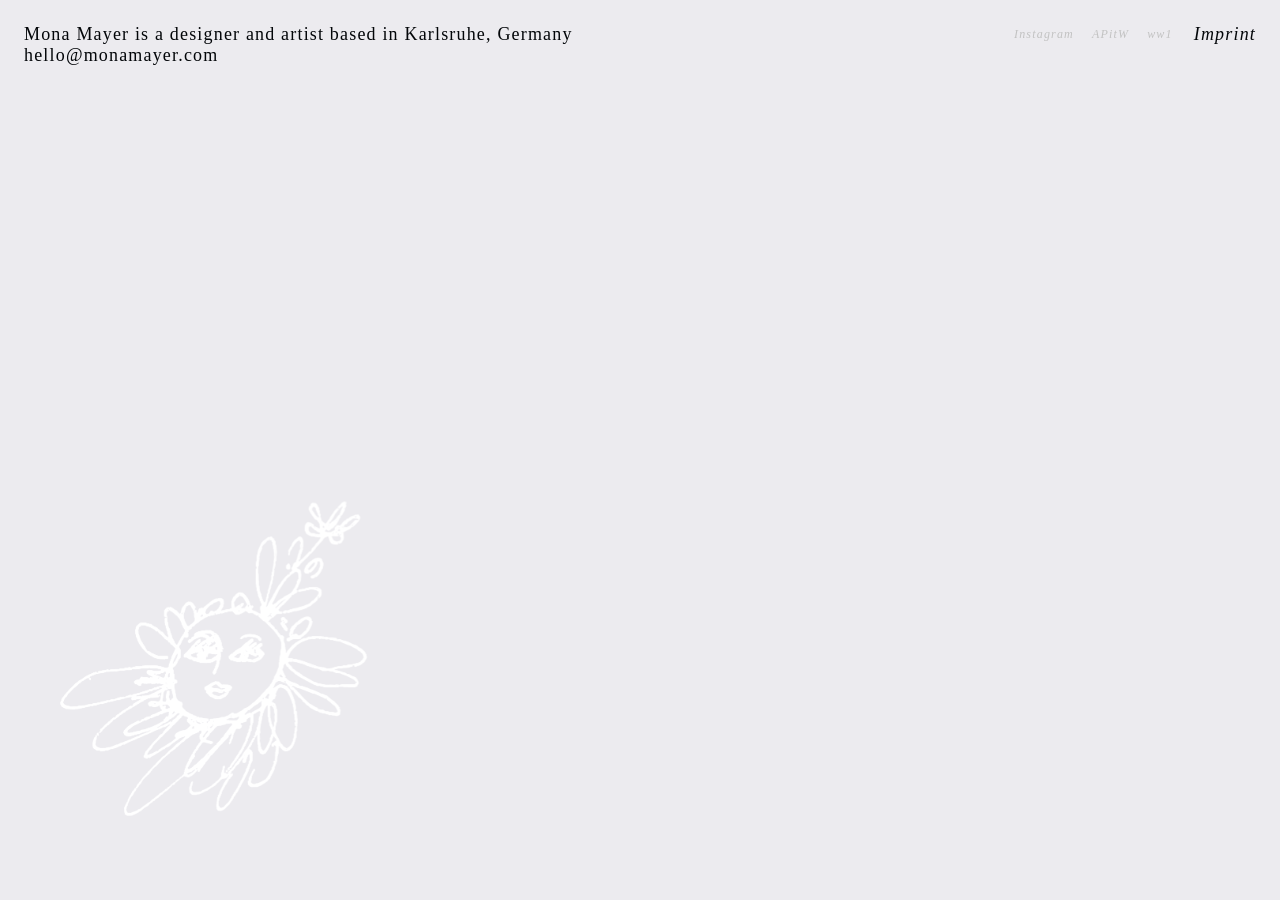
==== index.html @ e5f59c0b "Add files via upload ! first finishes website ! code is not cleaned yet "back" static" ====
<!DOCTYPE html>
<html lang="de">
<head>
    <meta charset="utf-8">
    <meta name="viewport" content="width=device-width, initial-scale=1">
    <title>Mona Mayer</title>
    <meta name="description" content="Mona Mayer is a designer and artist based in Karlsruhe, Germany.
                                    Welcome to my website, it includes a whimsical drawing of a sun with a human face,
                                    surrounded by petal-like shapes and a sprouting flower above. I found the 
                                    illustration in a book with poems by Josef Eichendorff with the title 
                                    'Wanderlieder'. Renate Totzke-Israel is the artist who made the illustrations.
                                    I recently read one of them out loud on top of a hill in 
                                    the woods, close where my parents live. I read it out towards the valley opening 
                                    up in front of me, for the people following their daily live-routines down 
                                    there. It’s a romantic gesture, Joseph Eichendorff was a romantic poet. 
                                    I will add the name of the artist who draw the little flower sun soon.">
    <link rel="stylesheet" href="style.css">
</head>
<body>
    <main>
        <div class="top">
            <div class="top-left">
        <h1 class="heading">Mona Mayer is a designer and artist based in Karlsruhe, Germany</h1>
        
        <p class="email">
            <span id="email"></span>
                </p>

            <script>
                let user = "hello";
                let domain = "monamayer.com";

                document.getElementById("email").innerHTML =
                 `<a href="mailto:${user}@${domain}">${user}@${domain}</a>`;
                </script>
            </div>
        
            <div class="top-right-impressum">
            <div class="top-right">
                <a class="link white" href="https://www.instagram.com/mo_myr_/" target="_blank" rel="noopener noreferrer">Instagram</a>
                <a class="link white" href="https://a-place-in-the-woods.net/" target="_blank" rel="noopener noreferrer">APitW</a>
                <a class="link white" href="https://www.ninaprotocol.com/hubs/ww1?tab=releases" target="_blank" rel="noopener noreferrer">ww1</a>

            </div>
                 <a class="link impressum" href="imprint.html">Imprint</a>
            </div>
        </div>
        
        <!--
            <div class="container">
            <div class="box">
                <p>Box 1</p>
            </div>
            <div class="box">
                <p>Box 2</p>
            </div>
            <div class="box">
                <p>Box 3</p>
            </div>
        </div>
            !-->
        <img class="flower-sun" src="files/sblume.png" alt="A whimsical drawing of a sun with a human face, surrounded by petal-like shapes and a sprouting flower above. I found the illustration in a book with poems be Josef Eichendorff, the title is 'Wanderlieder'. I recently read one of them out loud on top of a hill in the woods, close where my parents live. I read it out to the valley opening up in front of me, for the people following their daily live-routines down there. It’s a romantic gesture, Joseph Eichendorff was a romantic poet. I will add the name of the artist who draw the little flower sun soon."/>
    </main>
</body>

<footer>

</footer>
</html>
---- style.css ----
* {
  margin: 0;
  padding: 0;
  box-sizing: border-box; /* wichtig für responsive Breite */
}

body {
    margin: 0;
    padding: 0;
    background-color: rgb(236, 235, 239);
    margin: 18px;
    font-family: "Times", sans-serif;
    font-size: 18px;
    line-height: 21px;
    color: rgb(3, 6, 9);
    font-weight: 400;
    letter-spacing: 0.1cap;
}

body.imprint {
    max-width: 666px;
    box-sizing: border-box;
    padding: 6px 0 0 6px;
}

.back {
    position: fixed;
    top: 24px;
    right: 18px;
}
@media (max-width: 768px) {
    body.imprint {
    width: 100vw;
    margin-right: 18px;
    }
  }

.top {
  padding: 6px 0 0 6px;
  display: flex;
  align-items: flex-start;
}

.top .top-left {
  margin: 0;
 
}

.top-right-impressum {
  display: flex;
  flex-direction: row;
  align-items: flex-end;
  padding: 0 px 0 0;
  margin-left: auto;
  gap: 18px;
}

.top .top-right {
  display: flex;
  gap: 18px;
  padding: 0 3px 0 0;
  margin-left: auto;
  font-size:12px;
}

.top a.impressum {

  padding-right: 6px;
}



h1 {
    margin-top: 0px;
    font-family: "Times", sans-serif;
    font-size: 18px;
    line-height: 21px;
    color: rgb(3, 6, 9);
    font-weight: 400;
    letter-spacing: 0.1cap;
}

h2 {
    width: 90vw;
    margin-left: 18px;
    margin-bottom: 3px;
    font-family: "Times", sans-serif;
    font-size: 18px;
    line-height: 21px;
    color: rgb(255, 255, 255) !important;
    font-weight: 400;
    letter-spacing: 0.1cap;
}

h3 {
    width: 90vw;
    margin-top: 48px;
    margin-bottom: -0px;
    font-family: "Times", sans-serif;
    font-size: 18px;
    line-height: 21px;
    color: rgb(194, 194, 194);
    font-weight: 400;
    letter-spacing: 0.1cap;
}

.link {
    text-decoration: none;
    color: rgb(3, 6, 9);
    font-style: italic;
}

.white {
    color: rgb(194, 194, 194); !important;
}

.list {
    list-style-type: circle;
    margin-left: 18px;
    margin-top: 9px;
    margin-bottom: 9px;
}

.email a {
    text-decoration: none;
    color: rgb(3, 6, 9);
    hyperlink-color: rgb(3, 6, 9);
    font-style: regular;    
}

.flower-sun {
    width: 24vw;
    min-width: 211px;
    max-width: 500px;
    height: auto;
    display: block;
    margin-left: 42px;
    margin-top: auto;
    margin-bottom: 42px;
    position: fixed;
    bottom: 42px;
    z-index: -1;
}

/*
 .container {
  display: flex;
  flex-wrap: wrap;
  gap: 18px;
  margin-left: 18px;
  margin-top: 18px;
}

.box {
  width: 1 1 150px;
  padding: 18px;
  border: 1px solid black;
}
*/



@media (max-width: 630px) {

  .top {
    flex-direction: column;
  }

  .top-right-impressum {
  display: flex;
  flex-direction: column;
  align-items: flex-start;
  margin-left: 0;
  gap: 0px;
    
}

  .top .top-right {
  display: flex;
  flex-direction: row;
  gap: 35px;
  margin-left: 0;
}

  .top .top-left,
  .top a.impressum {
    flex: 100%;
    text-align: left;
  }

  a.link.impressum{
    margin-top: -1px;
  }

 a.link.top-right-impressum {
   margin-top: 22px;
  }

  .flower-sun {
    width: 50vw;
    max-width: 200px;
    height: auto;
    display: block;
    margin-left: 24px;
    margin-top: auto;
    margin-bottom: 24px;
    position: fixed;
    z-index: -1;
}

}
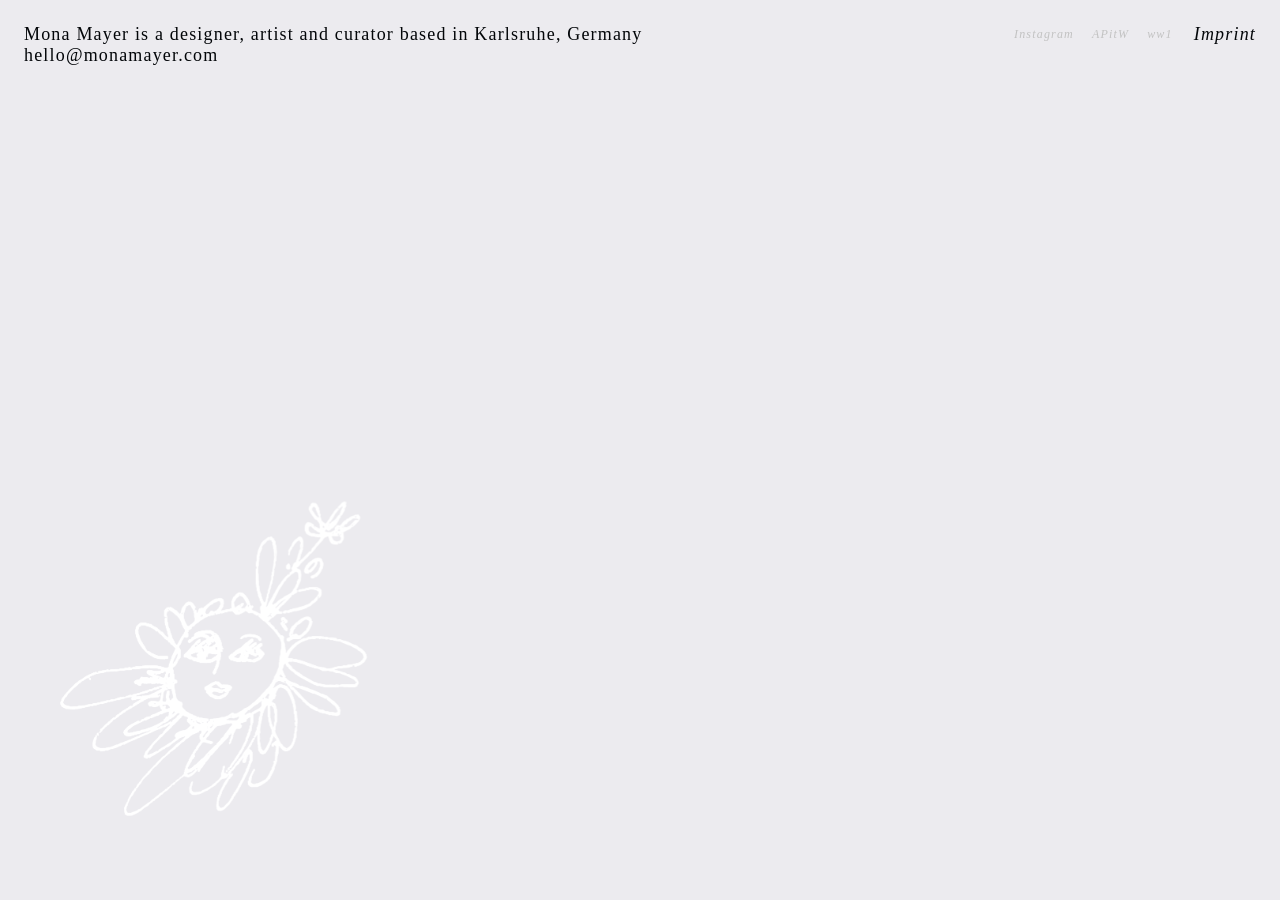
==== commit 9739109d: "Add files via upload & curator ;-)" ====
--- a/index.html
+++ b/index.html
@@ -4,7 +4,7 @@
     <meta charset="utf-8">
     <meta name="viewport" content="width=device-width, initial-scale=1">
     <title>Mona Mayer</title>
-    <meta name="description" content="Mona Mayer is a designer and artist based in Karlsruhe, Germany.
+    <meta name="description" content="Mona Mayer is a designer, artist and curator based in Karlsruhe, Germany.
                                     Welcome to my website, it includes a whimsical drawing of a sun with a human face,
                                     surrounded by petal-like shapes and a sprouting flower above. I found the 
                                     illustration in a book with poems by Josef Eichendorff with the title 
@@ -20,7 +20,7 @@
     <main>
         <div class="top">
             <div class="top-left">
-        <h1 class="heading">Mona Mayer is a designer and artist based in Karlsruhe, Germany</h1>
+        <h1 class="heading">Mona Mayer is a designer, artist and curator based in Karlsruhe, Germany</h1>
         
         <p class="email">
             <span id="email"></span>
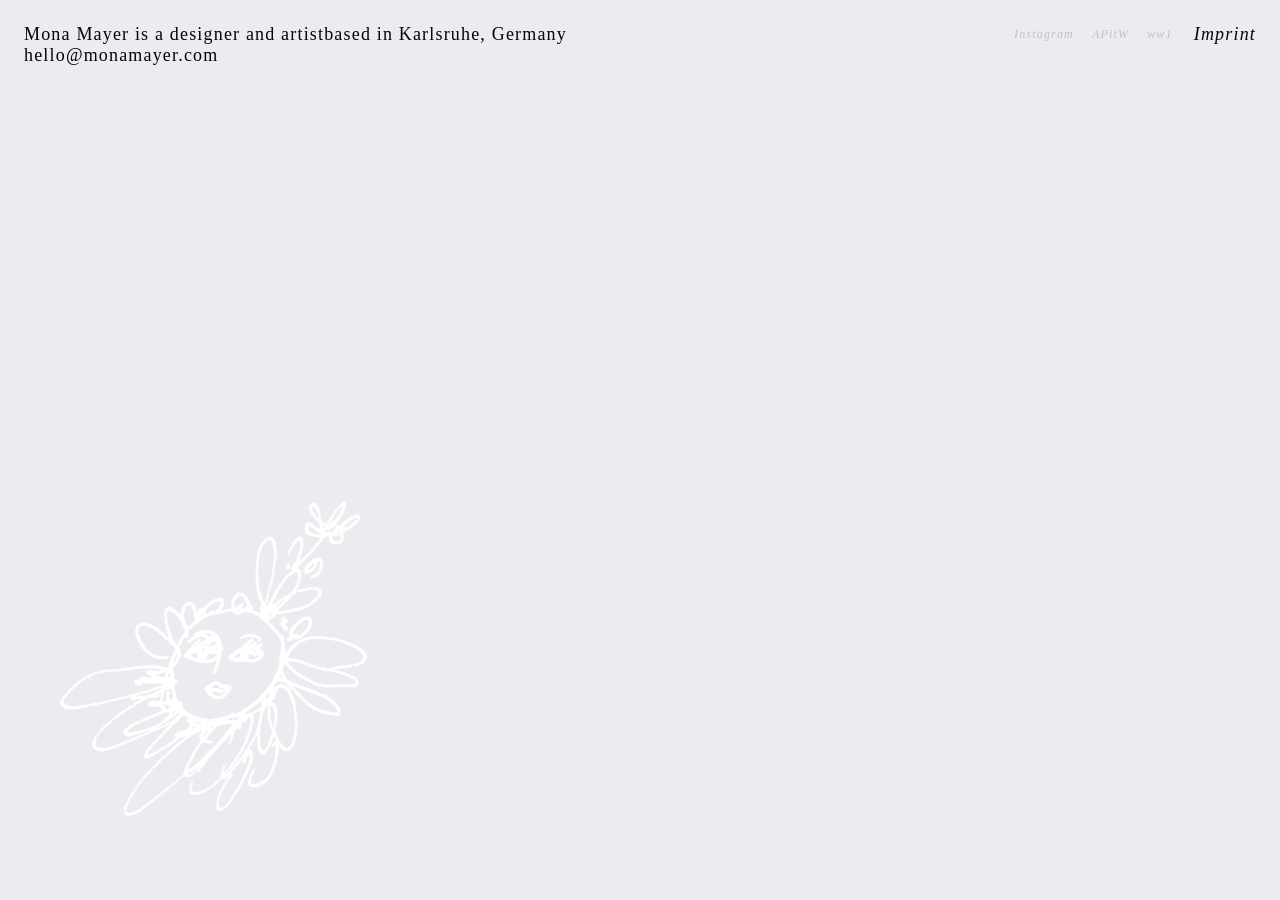
==== commit 10d41cc0: "Add files via upload deleted "curator"" ====
--- a/index.html
+++ b/index.html
@@ -4,7 +4,7 @@
     <meta charset="utf-8">
     <meta name="viewport" content="width=device-width, initial-scale=1">
     <title>Mona Mayer</title>
-    <meta name="description" content="Mona Mayer is a designer, artist and curator based in Karlsruhe, Germany.
+    <meta name="description" content="Mona Mayer is a designer and artistbased in Karlsruhe, Germany.
                                     Welcome to my website, it includes a whimsical drawing of a sun with a human face,
                                     surrounded by petal-like shapes and a sprouting flower above. I found the 
                                     illustration in a book with poems by Josef Eichendorff with the title 
@@ -20,7 +20,7 @@
     <main>
         <div class="top">
             <div class="top-left">
-        <h1 class="heading">Mona Mayer is a designer, artist and curator based in Karlsruhe, Germany</h1>
+        <h1 class="heading">Mona Mayer is a designer and artistbased in Karlsruhe, Germany</h1>
         
         <p class="email">
             <span id="email"></span>
--- a/style.css
+++ b/style.css
@@ -1,4 +1,4 @@
-* {
+  * {
   margin: 0;
   padding: 0;
   box-sizing: border-box; /* wichtig für responsive Breite */
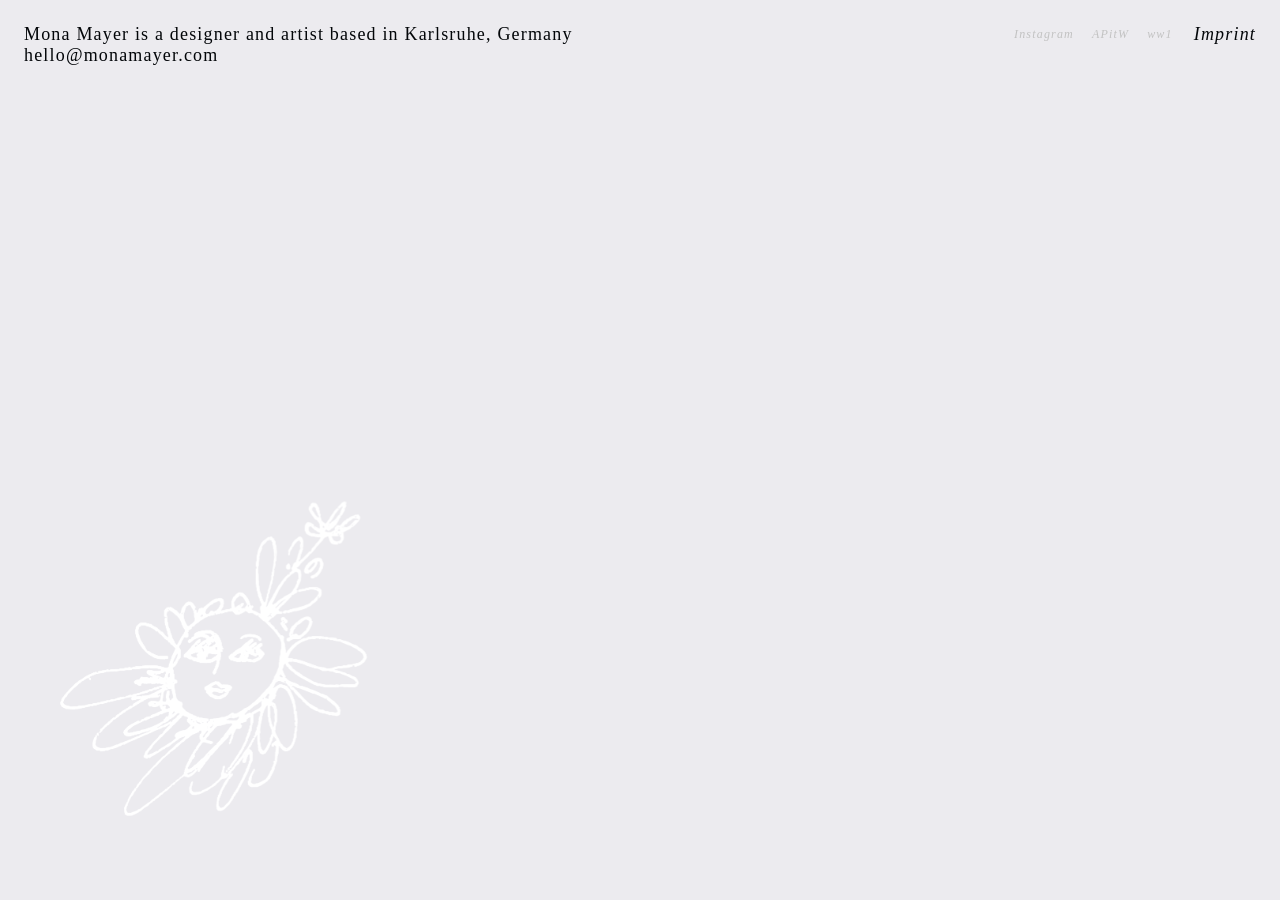
==== commit 8e763e91: "Add files via upload small grammar error correction" ====
--- a/index.html
+++ b/index.html
@@ -20,7 +20,7 @@
     <main>
         <div class="top">
             <div class="top-left">
-        <h1 class="heading">Mona Mayer is a designer and artistbased in Karlsruhe, Germany</h1>
+        <h1 class="heading">Mona Mayer is a designer and artist based in Karlsruhe, Germany</h1>
         
         <p class="email">
             <span id="email"></span>
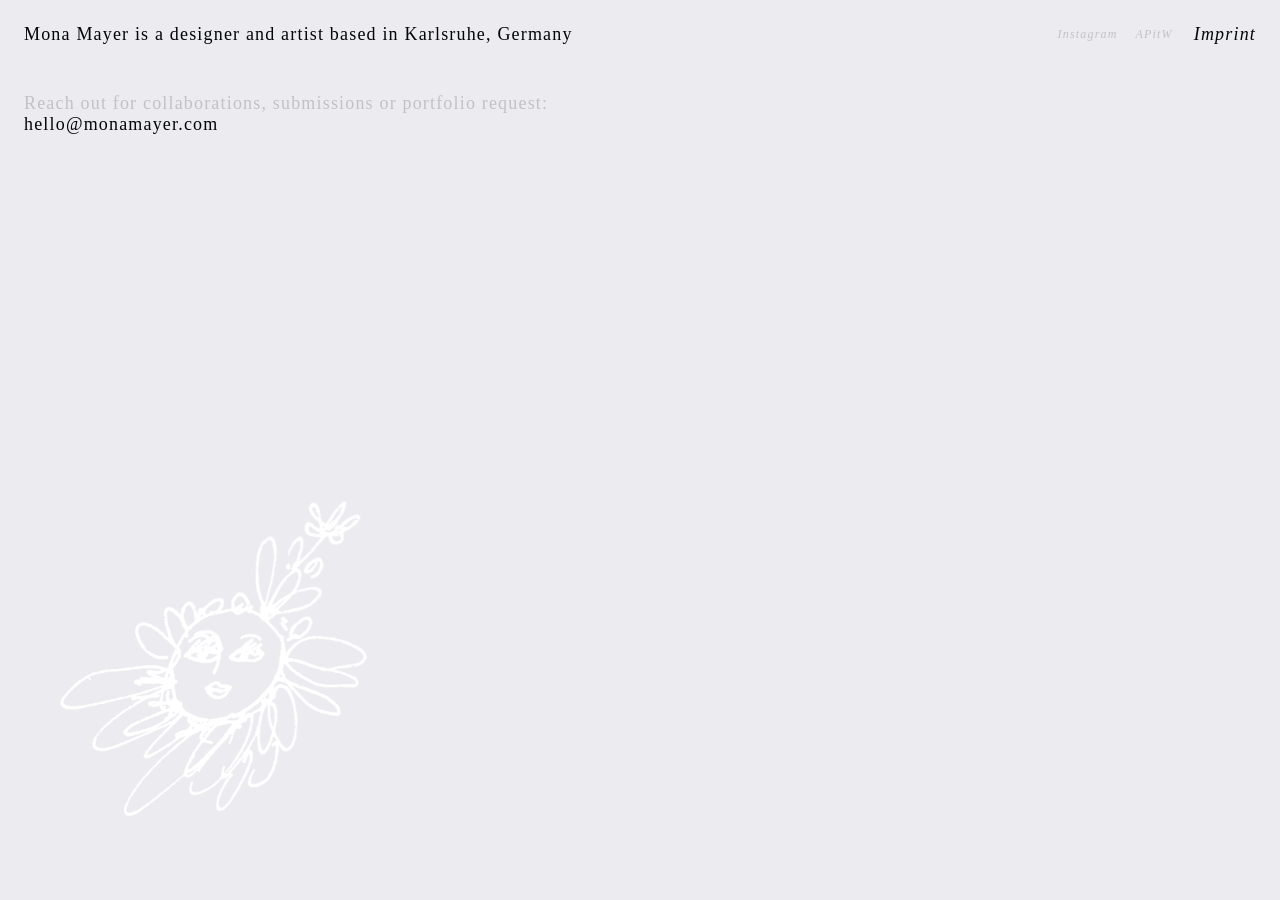
==== commit 7ec984d0: "Reach out for collab, portfolio etc. /interrim h3: width 70vw; /interrim  (before h3: width 90vw;" ====
--- a/index.html
+++ b/index.html
@@ -12,8 +12,7 @@
                                     I recently read one of them out loud on top of a hill in 
                                     the woods, close where my parents live. I read it out towards the valley opening 
                                     up in front of me, for the people following their daily live-routines down 
-                                    there. It’s a romantic gesture, Joseph Eichendorff was a romantic poet. 
-                                    I will add the name of the artist who draw the little flower sun soon.">
+                                    there. It’s a romantic gesture, Joseph Eichendorff was a romantic poet.">
     <link rel="stylesheet" href="style.css">
 </head>
 <body>
@@ -21,7 +20,7 @@
         <div class="top">
             <div class="top-left">
         <h1 class="heading">Mona Mayer is a designer and artist based in Karlsruhe, Germany</h1>
-        
+        <h3 class="heading">Reach out for collaborations, submissions or portfolio request:</h3>
         <p class="email">
             <span id="email"></span>
                 </p>
@@ -39,7 +38,6 @@
             <div class="top-right">
                 <a class="link white" href="https://www.instagram.com/mo_myr_/" target="_blank" rel="noopener noreferrer">Instagram</a>
                 <a class="link white" href="https://a-place-in-the-woods.net/" target="_blank" rel="noopener noreferrer">APitW</a>
-                <a class="link white" href="https://www.ninaprotocol.com/hubs/ww1?tab=releases" target="_blank" rel="noopener noreferrer">ww1</a>
 
             </div>
                  <a class="link impressum" href="imprint.html">Imprint</a>
--- a/style.css
+++ b/style.css
@@ -93,7 +93,7 @@
 }
 
 h3 {
-    width: 90vw;
+    width: 70vw;
     margin-top: 48px;
     margin-bottom: -0px;
     font-family: "Times", sans-serif;
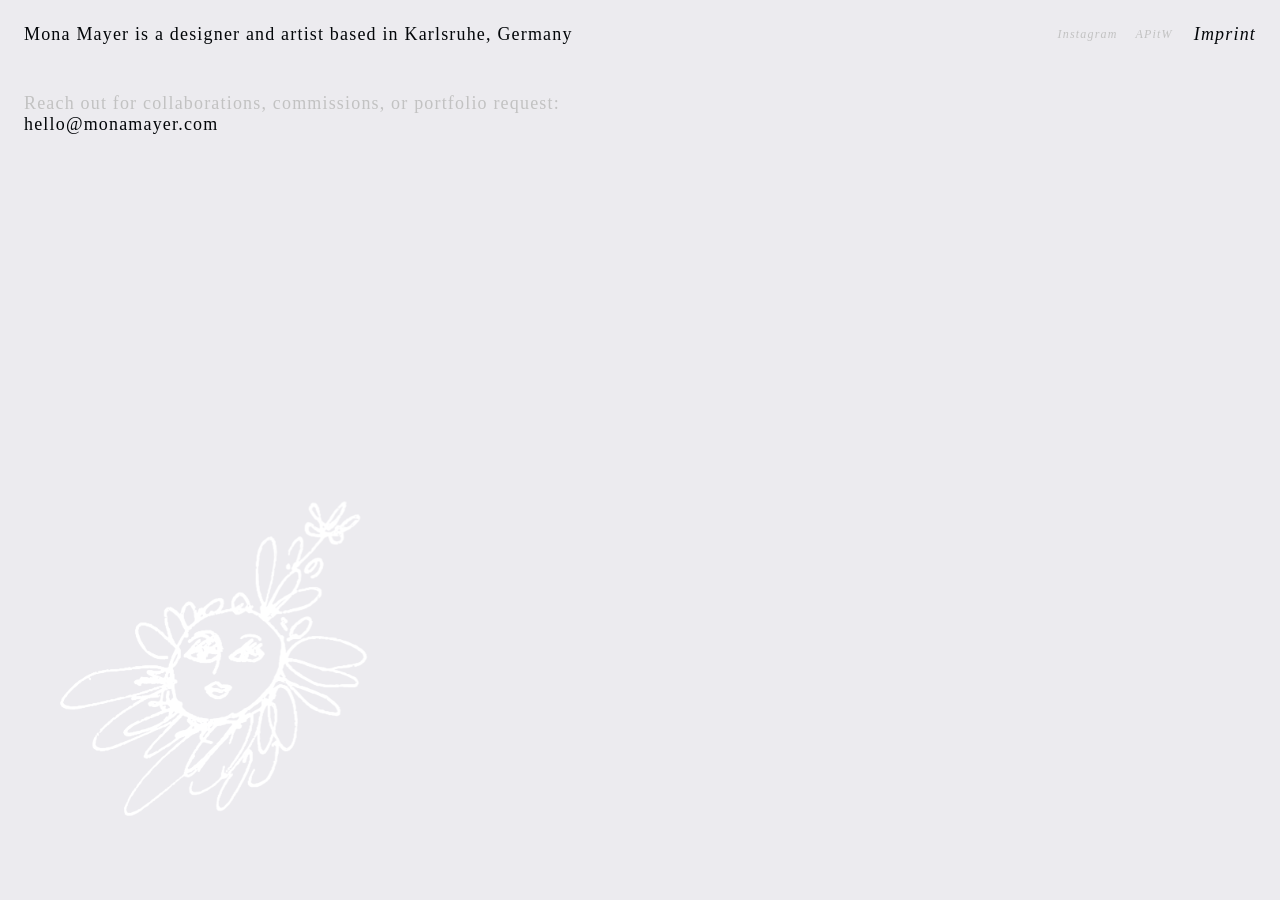
==== commit bcda866a: "Correction submission –> commission" ====
--- a/index.html
+++ b/index.html
@@ -20,7 +20,7 @@
         <div class="top">
             <div class="top-left">
         <h1 class="heading">Mona Mayer is a designer and artist based in Karlsruhe, Germany</h1>
-        <h3 class="heading">Reach out for collaborations, submissions or portfolio request:</h3>
+        <h3 class="heading">Reach out for collaborations, commissions, or portfolio request:</h3>
         <p class="email">
             <span id="email"></span>
                 </p>
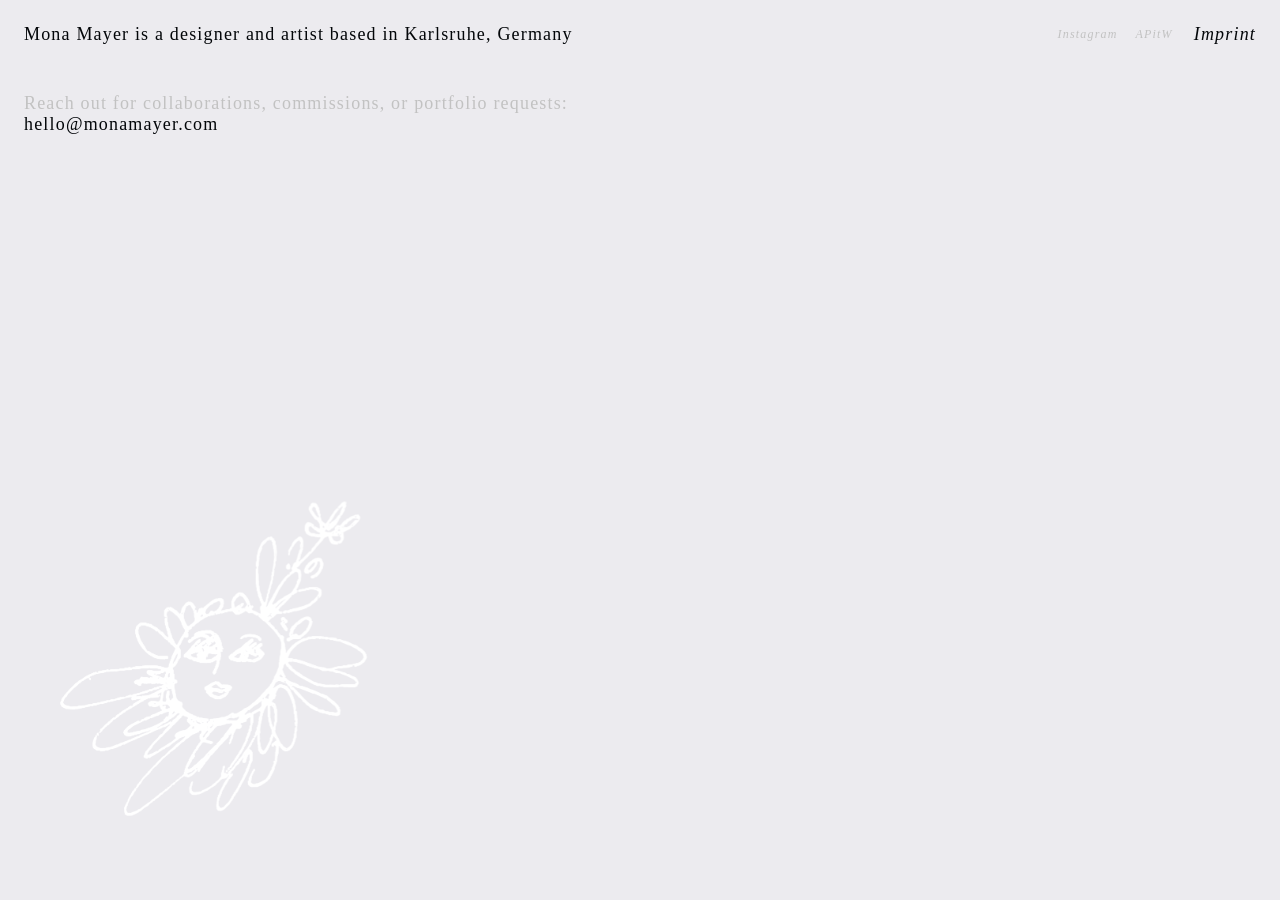
==== commit 47d11dca: "Correction portfolio request –> portfolio requests" ====
--- a/index.html
+++ b/index.html
@@ -20,7 +20,7 @@
         <div class="top">
             <div class="top-left">
         <h1 class="heading">Mona Mayer is a designer and artist based in Karlsruhe, Germany</h1>
-        <h3 class="heading">Reach out for collaborations, commissions, or portfolio request:</h3>
+        <h3 class="heading">Reach out for collaborations, commissions, or portfolio requests:</h3>
         <p class="email">
             <span id="email"></span>
                 </p>
